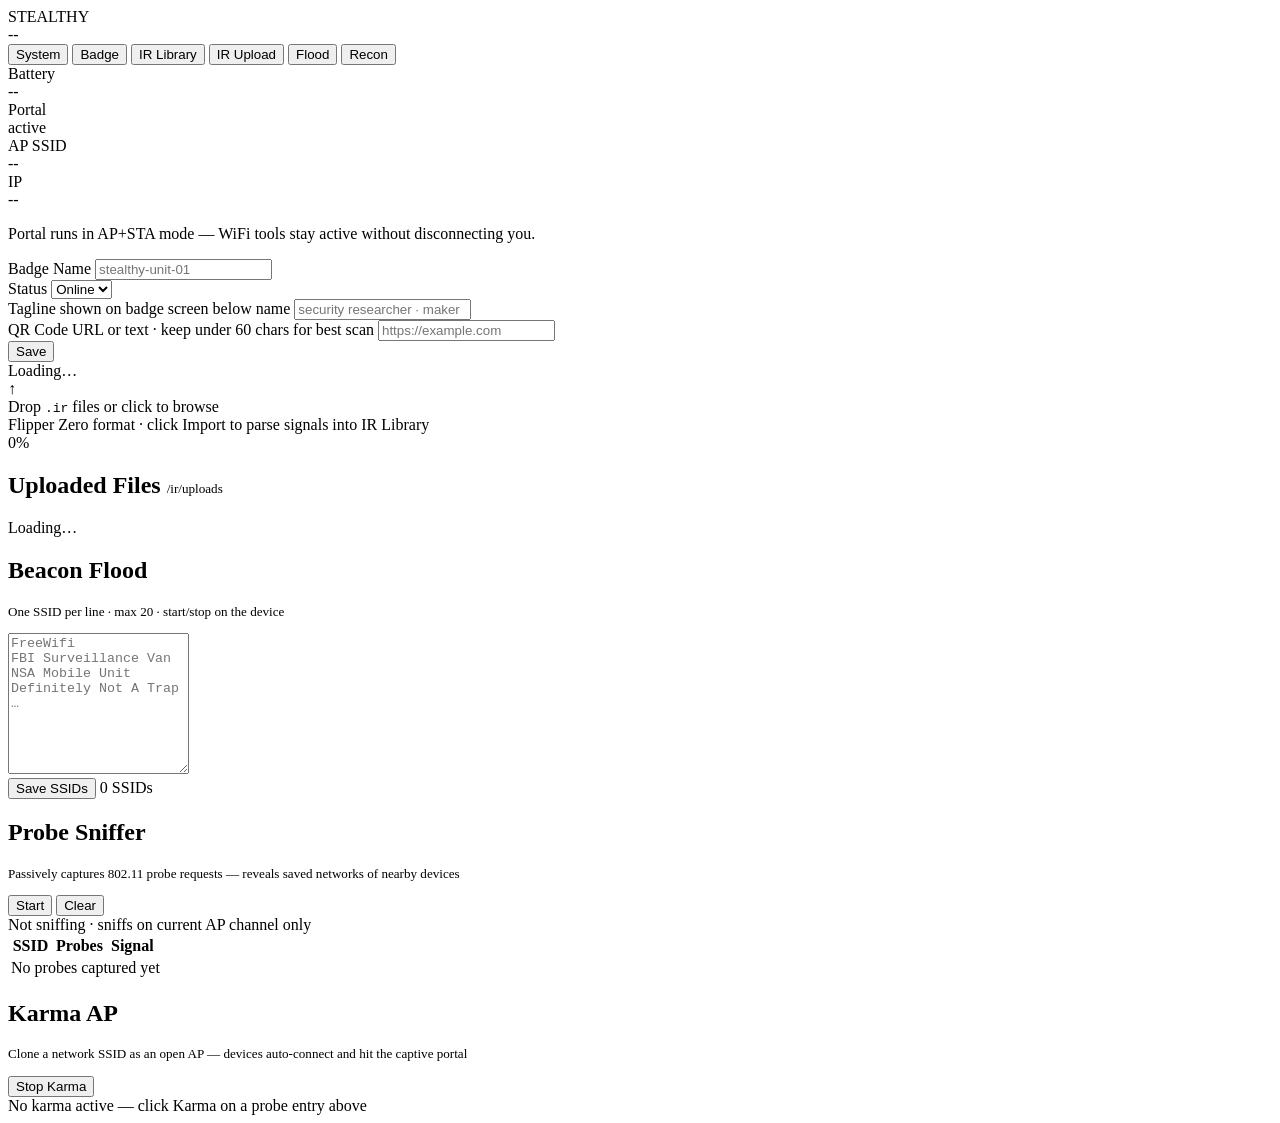
==== data/web/index.html @ 819d3ea0 "feat: WiFi deauth+karma+probe sniffer, redesigned portal, fixed IR importer - WifiDeauth: real frame" ====
<!doctype html>
<html lang="en">
<head>
  <meta charset="utf-8">
  <meta name="viewport" content="width=device-width,initial-scale=1">
  <title>Stealthy</title>
  <link rel="stylesheet" href="/style.css">
</head>
<body>
<div id="toast-container"></div>

<header class="header">
  <span class="brand">STEALTHY</span>
  <div class="header-right">
    <span class="battery-display" id="battery-display">--</span>
    <span class="status-dot"></span>
  </div>
</header>

<nav class="nav" role="tablist">
  <button class="nav-tab active" data-tab="system"    role="tab">System</button>
  <button class="nav-tab"        data-tab="badge"     role="tab">Badge</button>
  <button class="nav-tab"        data-tab="ir-lib"    role="tab">IR Library</button>
  <button class="nav-tab"        data-tab="ir-upload" role="tab">IR Upload</button>
  <button class="nav-tab"        data-tab="flood"     role="tab">Flood</button>
  <button class="nav-tab"        data-tab="recon"     role="tab">Recon</button>
</nav>

<main class="main">

  <!-- ── System ────────────────────────────────────────────── -->
  <div class="pane active" id="pane-system">
    <div class="card-grid">
      <div class="card">
        <div class="card-label">Battery</div>
        <div class="card-value" id="sys-battery">--</div>
      </div>
      <div class="card">
        <div class="card-label">Portal</div>
        <div class="card-value ok" id="sys-status">active</div>
      </div>
      <div class="card">
        <div class="card-label">AP SSID</div>
        <div class="card-value dim" id="sys-ssid">--</div>
      </div>
      <div class="card">
        <div class="card-label">IP</div>
        <div class="card-value dim" id="sys-ip">--</div>
      </div>
    </div>
    <p class="note">Portal runs in AP+STA mode — WiFi tools stay active without disconnecting you.</p>
  </div>

  <!-- ── Badge ─────────────────────────────────────────────── -->
  <div class="pane" id="pane-badge">
    <form id="badge-form" novalidate>
      <div class="form-group">
        <label class="form-label" for="badge-name">Badge Name</label>
        <input id="badge-name" type="text" class="input" maxlength="32"
               autocomplete="off" placeholder="stealthy-unit-01">
      </div>
      <div class="form-group">
        <label class="form-label" for="badge-status">Status</label>
        <select id="badge-status" class="input">
          <option value="Online">Online</option>
          <option value="Busy">Busy</option>
          <option value="Away">Away</option>
          <option value="Offline">Offline</option>
        </select>
      </div>
      <div class="form-group">
        <label class="form-label" for="badge-tagline">
          Tagline <span class="label-hint">shown on badge screen below name</span>
        </label>
        <input id="badge-tagline" type="text" class="input" maxlength="64"
               autocomplete="off" placeholder="security researcher · maker">
      </div>
      <div class="form-group">
        <label class="form-label" for="badge-qr">
          QR Code <span class="label-hint">URL or text · keep under 60 chars for best scan</span>
        </label>
        <input id="badge-qr" type="text" class="input" maxlength="200"
               autocomplete="off" placeholder="https://example.com">
      </div>
      <button type="submit" class="btn btn-primary" id="badge-save-btn">Save</button>
    </form>
  </div>

  <!-- ── IR Library ────────────────────────────────────────── -->
  <div class="pane" id="pane-ir-lib">
    <div class="list" id="ir-list">
      <div class="list-empty">Loading…</div>
    </div>
  </div>

  <!-- ── IR Upload ─────────────────────────────────────────── -->
  <div class="pane" id="pane-ir-upload">
    <div class="drop-zone" id="drop-zone" role="button" tabindex="0"
         aria-label="Drop .ir files or click to browse">
      <div class="drop-icon">↑</div>
      <div class="drop-label">Drop <code>.ir</code> files or click to browse</div>
      <div class="drop-hint">Flipper Zero format · click Import to parse signals into IR Library</div>
      <input type="file" id="upload-input" accept=".ir" multiple hidden>
    </div>
    <div class="progress-wrap hidden" id="upload-progress-wrap">
      <div class="progress-track">
        <div class="progress-bar" id="upload-progress-bar"></div>
      </div>
      <span class="progress-label" id="upload-progress-label">0%</span>
    </div>

    <div class="section-header" style="margin-top:18px">
      <h2 class="section-title">Uploaded Files <span class="text-muted" style="font-weight:400;font-size:.82rem">/ir/uploads</span></h2>
    </div>
    <div class="list" id="upload-list">
      <div class="list-empty">Loading…</div>
    </div>
  </div>

  <!-- ── Flood ─────────────────────────────────────────────── -->
  <div class="pane" id="pane-flood">
    <div class="section-header">
      <div>
        <h2 class="section-title">Beacon Flood</h2>
        <p class="text-muted" style="font-size:.82rem;margin-top:3px">One SSID per line · max 20 · start/stop on the device</p>
      </div>
    </div>
    <textarea id="ssid-textarea" class="input textarea" rows="9"
              placeholder="FreeWifi&#10;FBI Surveillance Van&#10;NSA Mobile Unit&#10;Definitely Not A Trap&#10;…"></textarea>
    <div class="row">
      <button class="btn btn-primary" id="ssid-save-btn">Save SSIDs</button>
      <span class="badge" id="ssid-count-badge">0 SSIDs</span>
    </div>
  </div>

  <!-- ── Recon ─────────────────────────────────────────────── -->
  <div class="pane" id="pane-recon">

    <!-- Probe Sniffer -->
    <div class="section">
      <div class="section-header">
        <div>
          <h2 class="section-title">Probe Sniffer</h2>
          <p class="text-muted" style="font-size:.82rem;margin-top:3px">
            Passively captures 802.11 probe requests — reveals saved networks of nearby devices
          </p>
        </div>
        <div class="row gap-8" style="margin-top:0;flex-wrap:nowrap">
          <button id="sniff-toggle-btn" class="btn btn-primary">Start</button>
          <button id="clear-probes-btn" class="btn">Clear</button>
        </div>
      </div>
      <div id="probe-status" class="status-line">Not sniffing · sniffs on current AP channel only</div>
      <table class="table" id="probe-table">
        <thead>
          <tr>
            <th>SSID</th>
            <th class="text-right">Probes</th>
            <th class="text-right">Signal</th>
            <th></th>
          </tr>
        </thead>
        <tbody id="probe-tbody">
          <tr><td colspan="4" class="table-empty">No probes captured yet</td></tr>
        </tbody>
      </table>
    </div>

    <!-- Karma AP -->
    <div class="section">
      <div class="section-header">
        <div>
          <h2 class="section-title">Karma AP</h2>
          <p class="text-muted" style="font-size:.82rem;margin-top:3px">
            Clone a network SSID as an open AP — devices auto-connect and hit the captive portal
          </p>
        </div>
        <button id="karma-stop-btn" class="btn btn-danger hidden">Stop Karma</button>
      </div>
      <div id="karma-status" class="status-line">No karma active — click Karma on a probe entry above</div>
    </div>

  </div>

</main>
<script src="/app.js"></script>
</body>
</html>
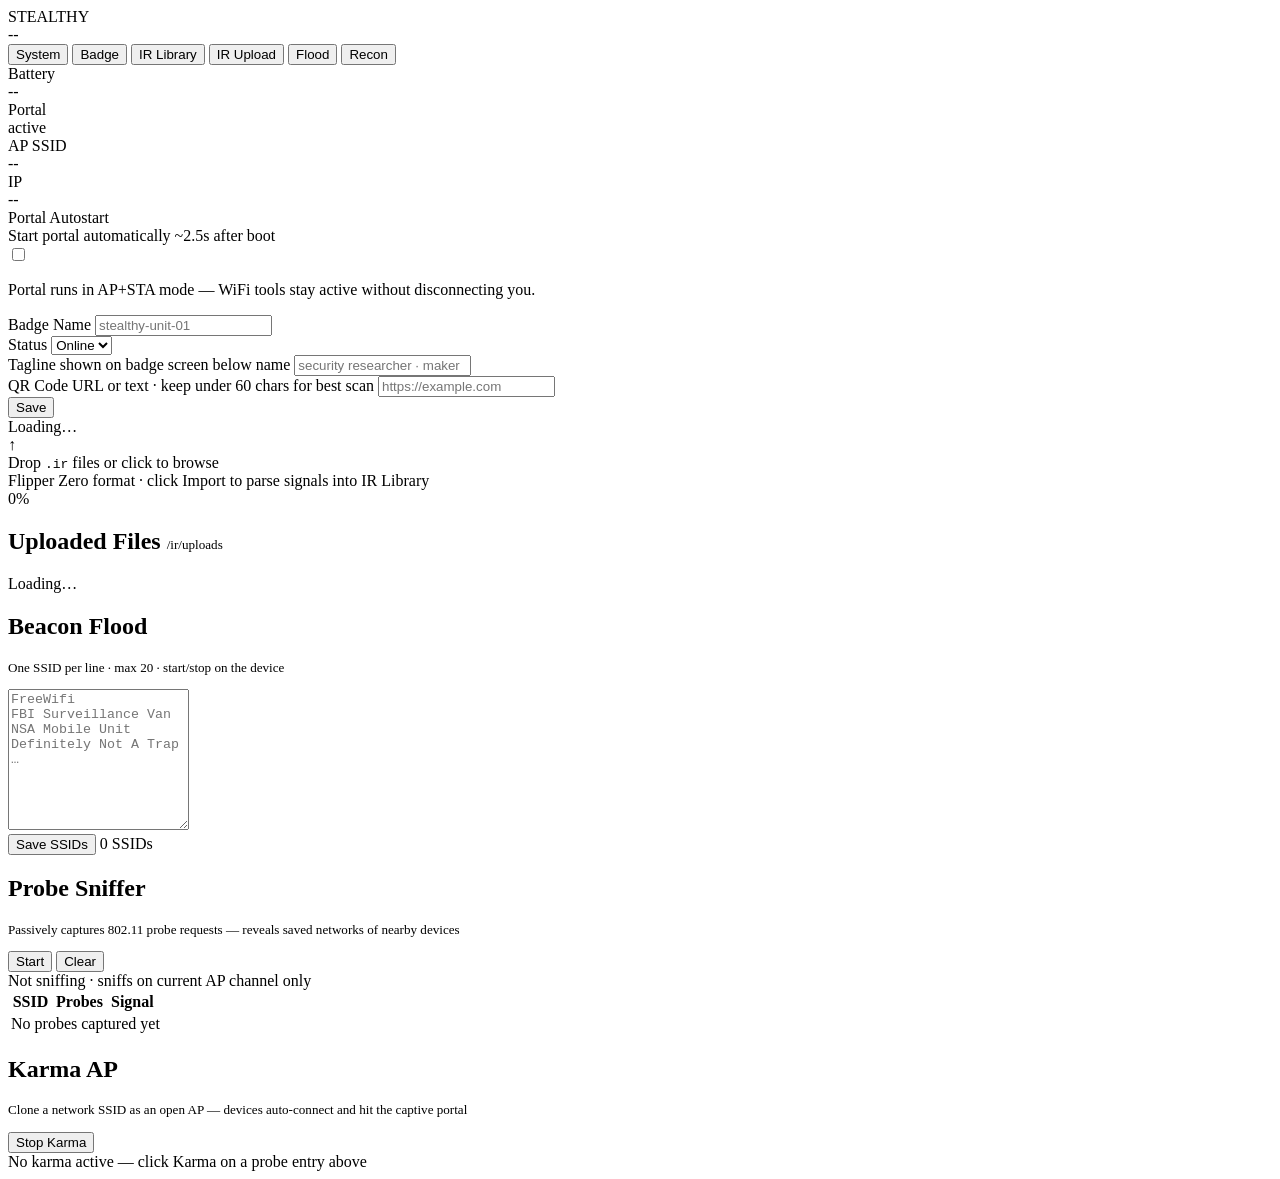
==== commit ec2b37ff: "feat: Implement portal autostart feature, including UI toggle and backend support - Added a toggle s" ====
--- a/data/web/index.html
+++ b/data/web/index.html
@@ -48,6 +48,16 @@
         <div class="card-value dim" id="sys-ip">--</div>
       </div>
     </div>
+    <div class="setting-row">
+      <div class="setting-info">
+        <div class="setting-label">Portal Autostart</div>
+        <div class="setting-hint">Start portal automatically ~2.5s after boot</div>
+      </div>
+      <label class="toggle-switch">
+        <input type="checkbox" id="autostart-toggle">
+        <span class="toggle-track"></span>
+      </label>
+    </div>
     <p class="note">Portal runs in AP+STA mode — WiFi tools stay active without disconnecting you.</p>
   </div>
 
@@ -56,7 +66,7 @@
     <form id="badge-form" novalidate>
       <div class="form-group">
         <label class="form-label" for="badge-name">Badge Name</label>
-        <input id="badge-name" type="text" class="input" maxlength="32"
+        <input id="badge-name" type="text" class="input" maxlength="12"
                autocomplete="off" placeholder="stealthy-unit-01">
       </div>
       <div class="form-group">
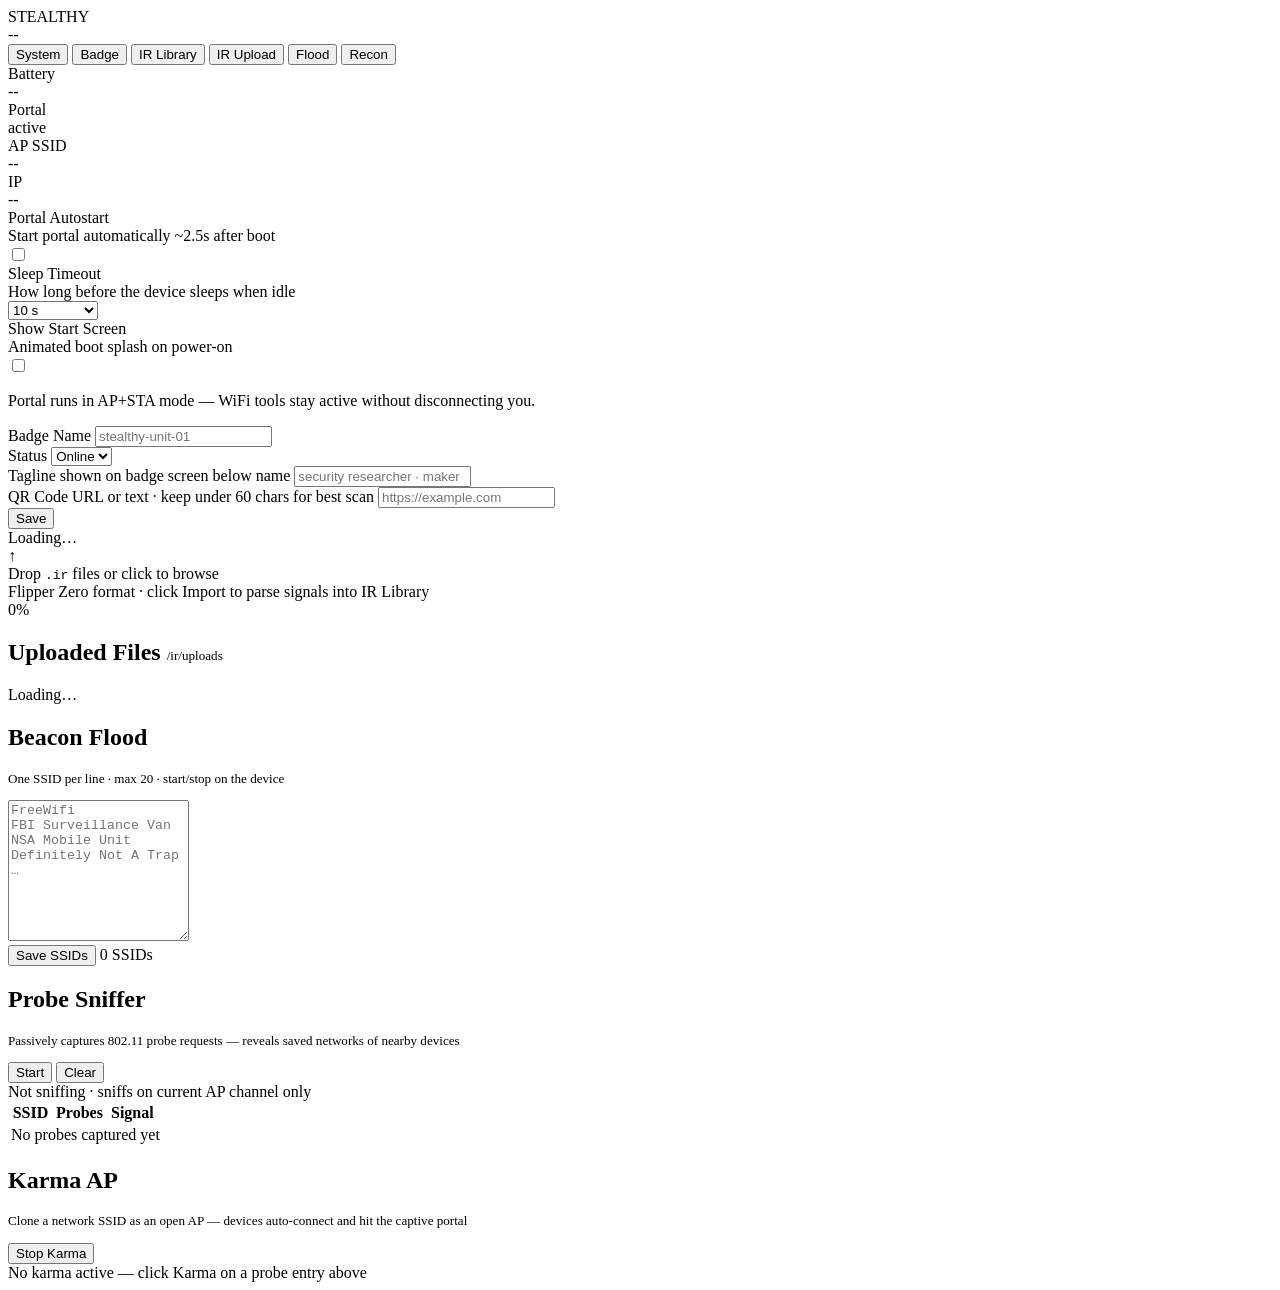
==== commit 92c285ac: "feat: settings persist + apply, auto-create all config files, simplified README - StorageManager: cr" ====
--- a/data/web/index.html
+++ b/data/web/index.html
@@ -55,6 +55,28 @@
       </div>
       <label class="toggle-switch">
         <input type="checkbox" id="autostart-toggle">
+        <span class="toggle-track"></span>
+      </label>
+    </div>
+    <div class="setting-row">
+      <div class="setting-info">
+        <div class="setting-label">Sleep Timeout</div>
+        <div class="setting-hint">How long before the device sleeps when idle</div>
+      </div>
+      <select id="sleep-timeout-select" class="input" style="width:90px">
+        <option value="0">10 s</option>
+        <option value="1">30 s</option>
+        <option value="2">1 min</option>
+        <option value="3">3 min</option>
+      </select>
+    </div>
+    <div class="setting-row">
+      <div class="setting-info">
+        <div class="setting-label">Show Start Screen</div>
+        <div class="setting-hint">Animated boot splash on power-on</div>
+      </div>
+      <label class="toggle-switch">
+        <input type="checkbox" id="start-screen-toggle">
         <span class="toggle-track"></span>
       </label>
     </div>
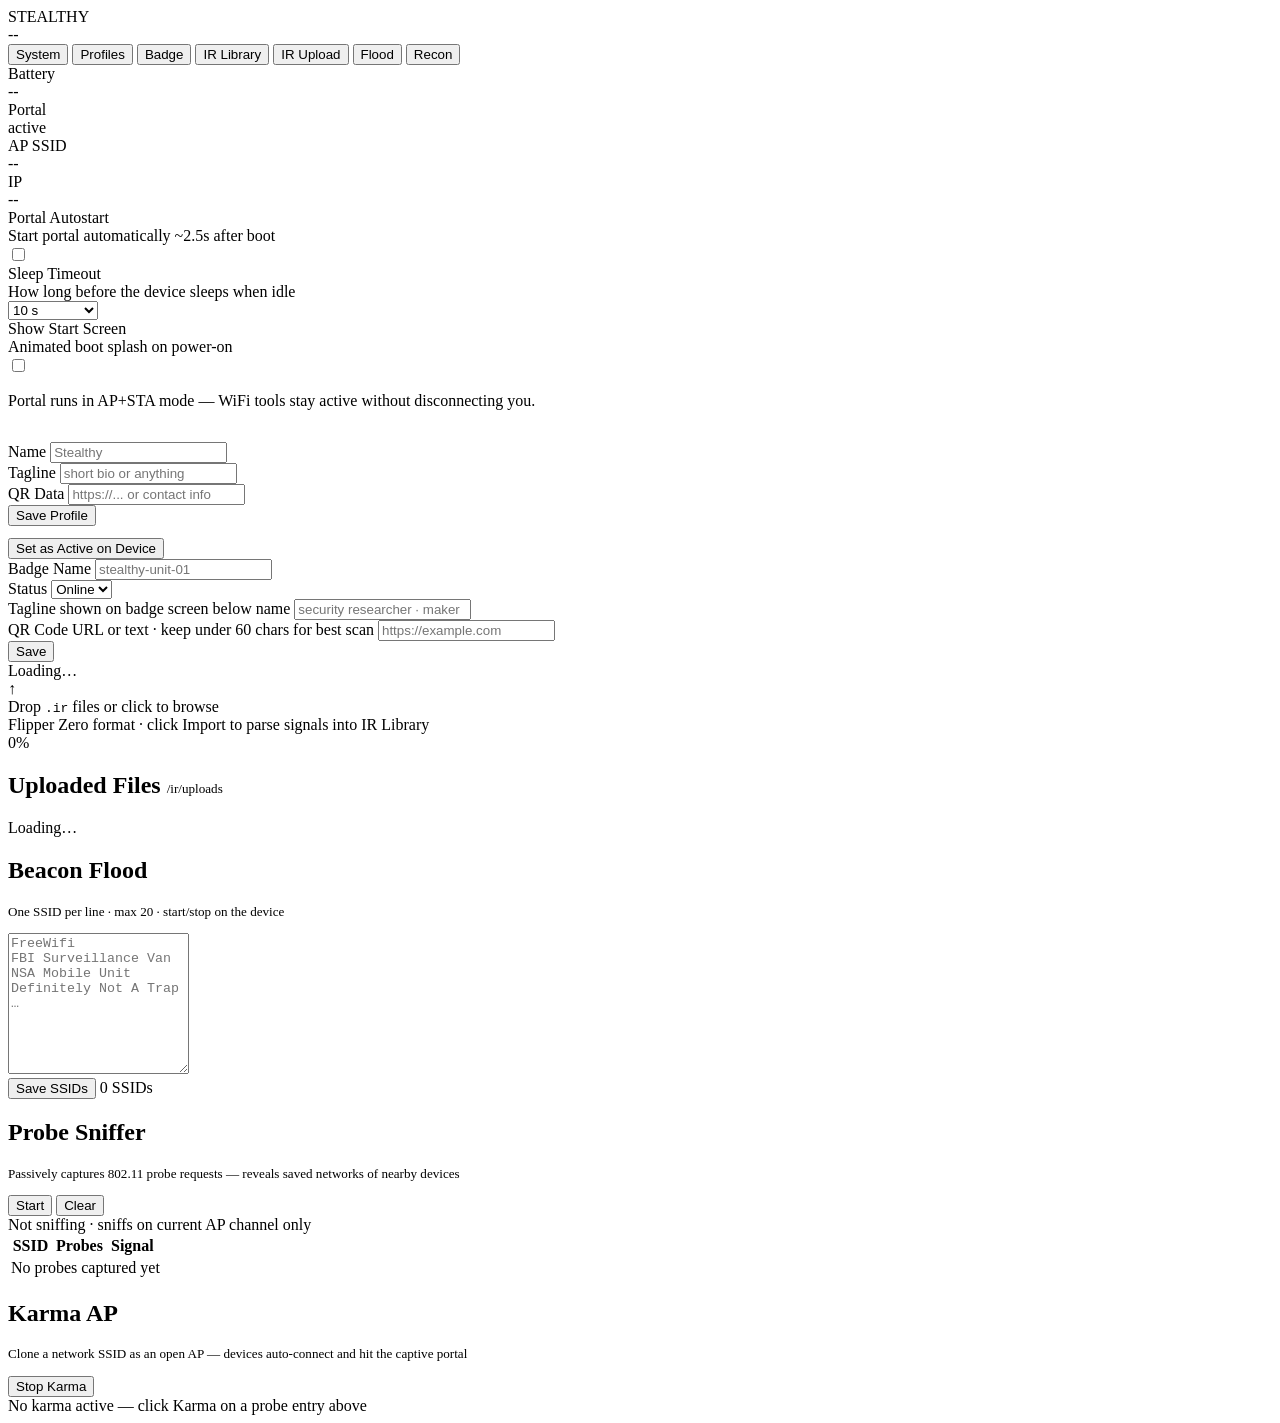
==== commit 9bb93698: "feat: battery low LED warning, 3 badge profiles with scrolling tagline - LedManager: BatteryLow doub" ====
--- a/data/web/index.html
+++ b/data/web/index.html
@@ -19,6 +19,7 @@
 
 <nav class="nav" role="tablist">
   <button class="nav-tab active" data-tab="system"    role="tab">System</button>
+  <button class="nav-tab"        data-tab="profiles"  role="tab">Profiles</button>
   <button class="nav-tab"        data-tab="badge"     role="tab">Badge</button>
   <button class="nav-tab"        data-tab="ir-lib"    role="tab">IR Library</button>
   <button class="nav-tab"        data-tab="ir-upload" role="tab">IR Upload</button>
@@ -81,6 +82,29 @@
       </label>
     </div>
     <p class="note">Portal runs in AP+STA mode — WiFi tools stay active without disconnecting you.</p>
+  </div>
+
+  <!-- ── Profiles ──────────────────────────────────────────── -->
+  <div class="pane" id="pane-profiles">
+    <div id="profile-tabs" style="display:flex;gap:8px;margin-bottom:16px"></div>
+    <form id="profile-form" novalidate>
+      <div class="form-group">
+        <label class="form-label">Name</label>
+        <input id="pf-name" type="text" class="input" maxlength="12" autocomplete="off" placeholder="Stealthy">
+      </div>
+      <div class="form-group">
+        <label class="form-label">Tagline</label>
+        <input id="pf-tagline" type="text" class="input" maxlength="120" autocomplete="off" placeholder="short bio or anything">
+      </div>
+      <div class="form-group">
+        <label class="form-label">QR Data</label>
+        <input id="pf-qr" type="text" class="input" maxlength="200" autocomplete="off" placeholder="https://... or contact info">
+      </div>
+      <button type="submit" class="btn btn-primary">Save Profile</button>
+    </form>
+    <div style="margin-top:12px">
+      <button id="pf-activate-btn" class="btn">Set as Active on Device</button>
+    </div>
   </div>
 
   <!-- ── Badge ─────────────────────────────────────────────── -->
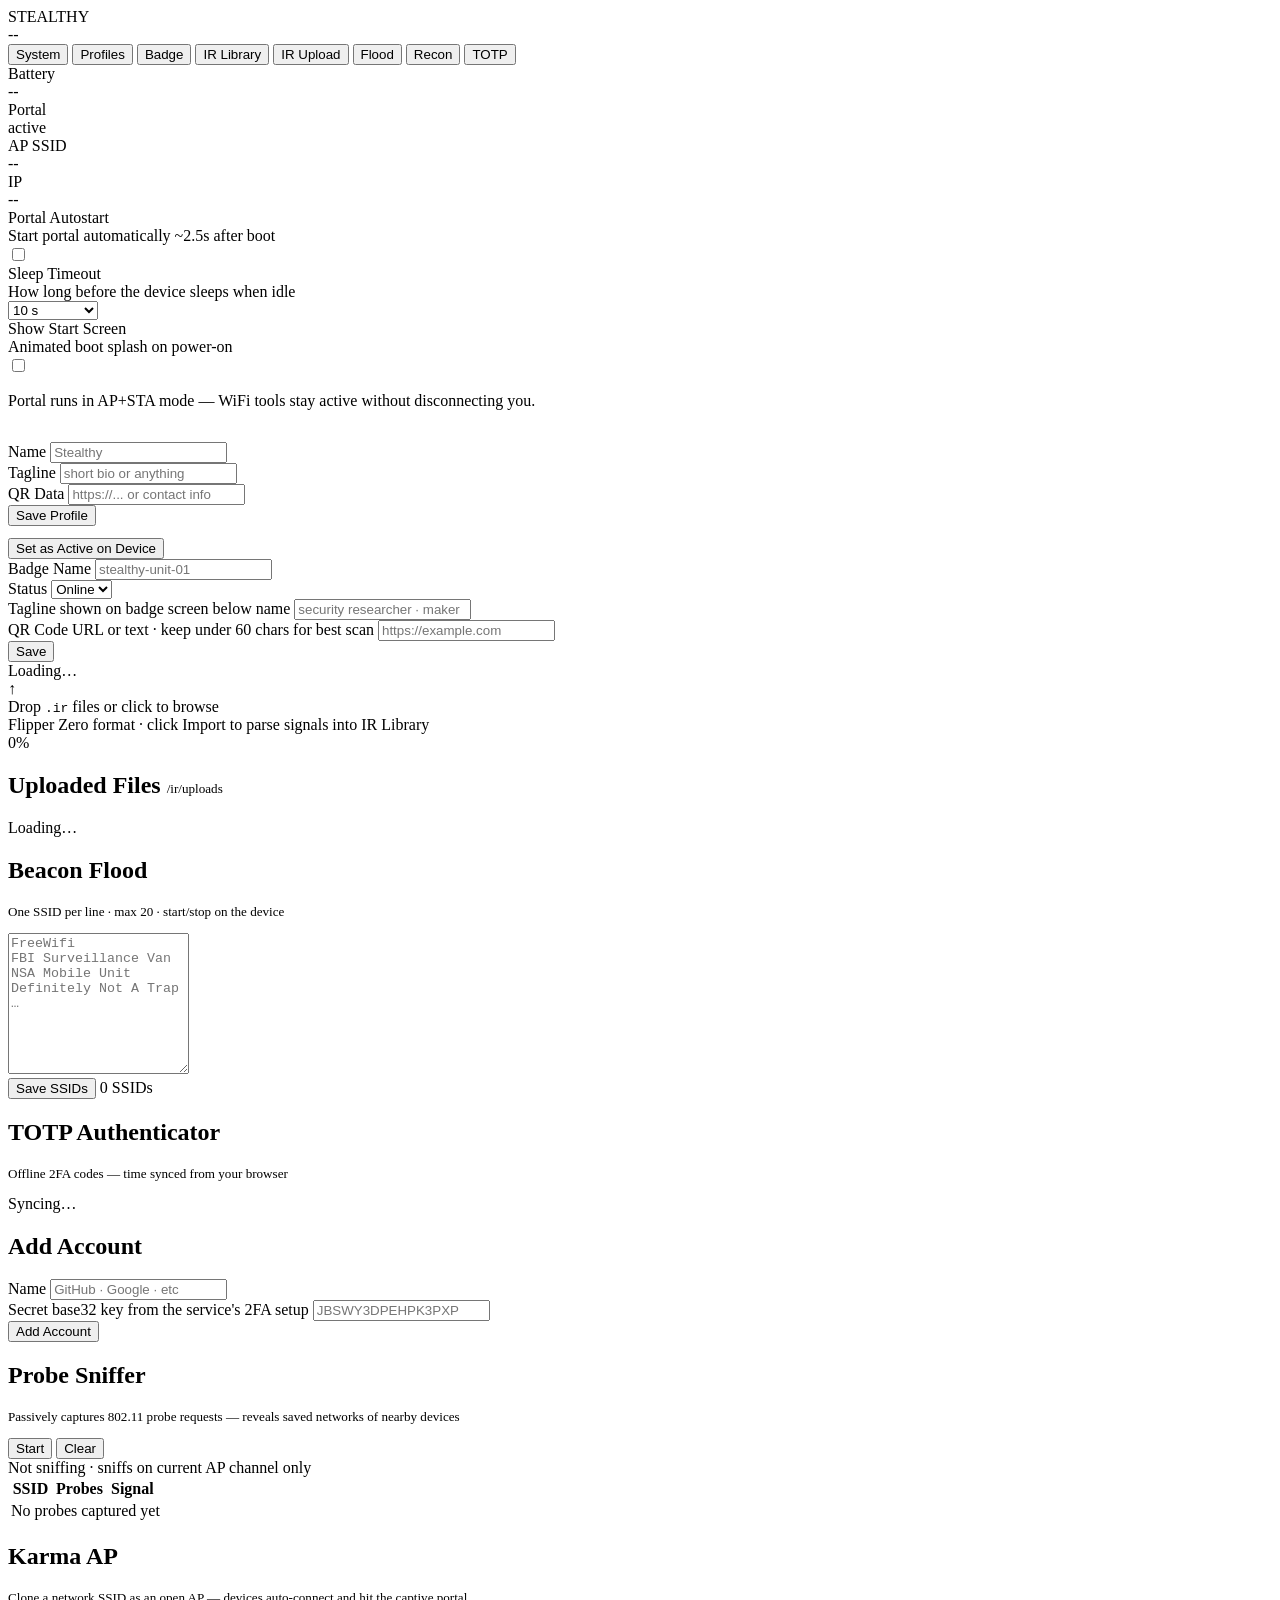
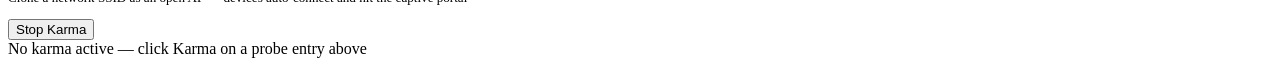
==== commit 96c49aad: "feat: offline TOTP authenticator with e-ink display and portal UI Device: - TotpManager: HMAC-SHA1 v" ====
--- a/data/web/index.html
+++ b/data/web/index.html
@@ -25,6 +25,7 @@
   <button class="nav-tab"        data-tab="ir-upload" role="tab">IR Upload</button>
   <button class="nav-tab"        data-tab="flood"     role="tab">Flood</button>
   <button class="nav-tab"        data-tab="recon"     role="tab">Recon</button>
+  <button class="nav-tab"        data-tab="totp"      role="tab">TOTP</button>
 </nav>
 
 <main class="main">
@@ -69,6 +70,8 @@
         <option value="1">30 s</option>
         <option value="2">1 min</option>
         <option value="3">3 min</option>
+        <option value="4">5 min</option>
+        <option value="5">10 min</option>
       </select>
     </div>
     <div class="setting-row">
@@ -187,6 +190,38 @@
       <button class="btn btn-primary" id="ssid-save-btn">Save SSIDs</button>
       <span class="badge" id="ssid-count-badge">0 SSIDs</span>
     </div>
+  </div>
+
+  <!-- ── TOTP ──────────────────────────────────────────────── -->
+  <div class="pane" id="pane-totp">
+    <div class="section-header">
+      <div>
+        <h2 class="section-title">TOTP Authenticator</h2>
+        <p class="text-muted" style="font-size:.82rem;margin-top:3px">
+          Offline 2FA codes — time synced from your browser
+        </p>
+      </div>
+      <span id="totp-sync-status" class="badge" style="align-self:center">Syncing…</span>
+    </div>
+
+    <div id="totp-accounts-list"></div>
+
+    <div class="section-header" style="margin-top:18px">
+      <h2 class="section-title">Add Account</h2>
+    </div>
+    <div class="form-group">
+      <label class="form-label" for="totp-name">Name</label>
+      <input id="totp-name" type="text" class="input" maxlength="40"
+             autocomplete="off" placeholder="GitHub · Google · etc">
+    </div>
+    <div class="form-group">
+      <label class="form-label" for="totp-secret">
+        Secret <span class="label-hint">base32 key from the service's 2FA setup</span>
+      </label>
+      <input id="totp-secret" type="text" class="input" maxlength="128"
+             autocomplete="off" placeholder="JBSWY3DPEHPK3PXP">
+    </div>
+    <button id="totp-add-btn" class="btn btn-primary">Add Account</button>
   </div>
 
   <!-- ── Recon ─────────────────────────────────────────────── -->
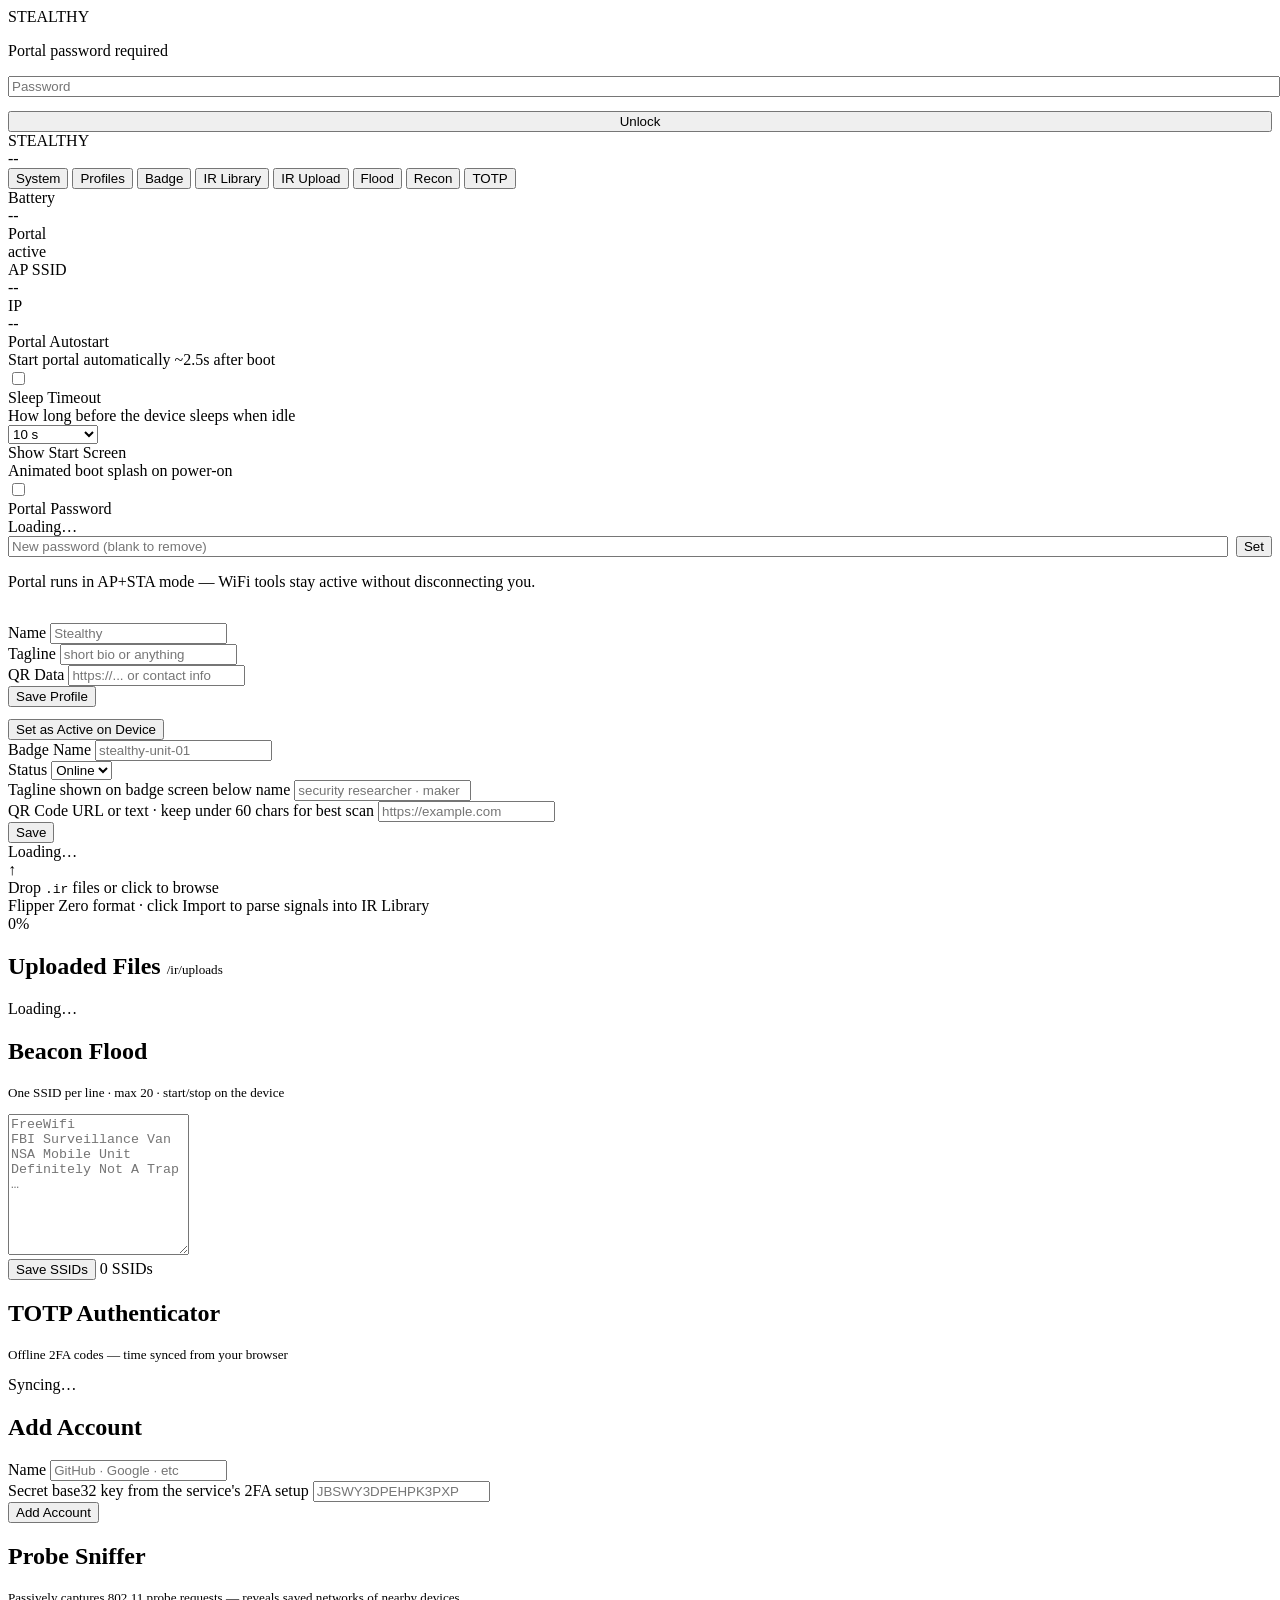
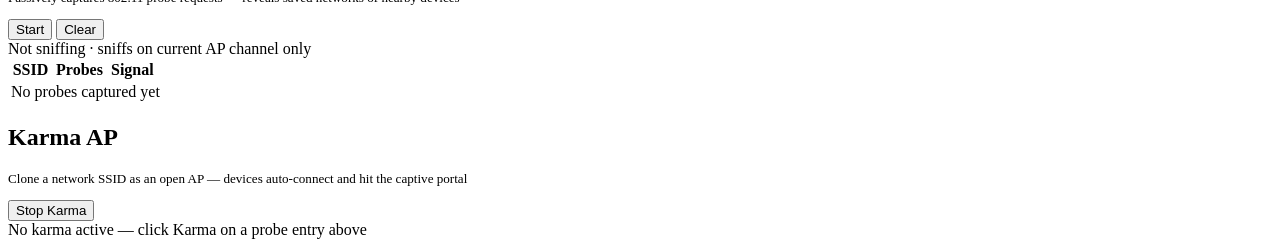
==== commit d2c9b1ba: "feat: password-protect the captive portal SHA-256 hash stored on-device in /config/portal_password.t" ====
--- a/data/web/index.html
+++ b/data/web/index.html
@@ -9,6 +9,19 @@
 <body>
 <div id="toast-container"></div>
 
+<div id="login-overlay" class="login-overlay hidden">
+  <div class="login-card">
+    <div class="login-brand">STEALTHY</div>
+    <p class="login-hint">Portal password required</p>
+    <form id="login-form" novalidate>
+      <input id="login-password" type="password" class="input" placeholder="Password"
+             autocomplete="current-password" style="width:100%;margin-bottom:6px">
+      <div id="login-error" class="login-error"></div>
+      <button id="login-btn" type="submit" class="btn btn-primary" style="width:100%;margin-top:8px">Unlock</button>
+    </form>
+  </div>
+</div>
+
 <header class="header">
   <span class="brand">STEALTHY</span>
   <div class="header-right">
@@ -83,6 +96,17 @@
         <input type="checkbox" id="start-screen-toggle">
         <span class="toggle-track"></span>
       </label>
+    </div>
+    <div class="setting-row" style="align-items:flex-start;flex-direction:column;gap:10px">
+      <div class="setting-info">
+        <div class="setting-label">Portal Password</div>
+        <div class="setting-hint" id="password-hint">Loading…</div>
+      </div>
+      <div style="display:flex;gap:8px;width:100%">
+        <input id="new-password" type="password" class="input" placeholder="New password (blank to remove)"
+               autocomplete="new-password" style="flex:1;min-width:0">
+        <button id="set-password-btn" class="btn">Set</button>
+      </div>
     </div>
     <p class="note">Portal runs in AP+STA mode — WiFi tools stay active without disconnecting you.</p>
   </div>
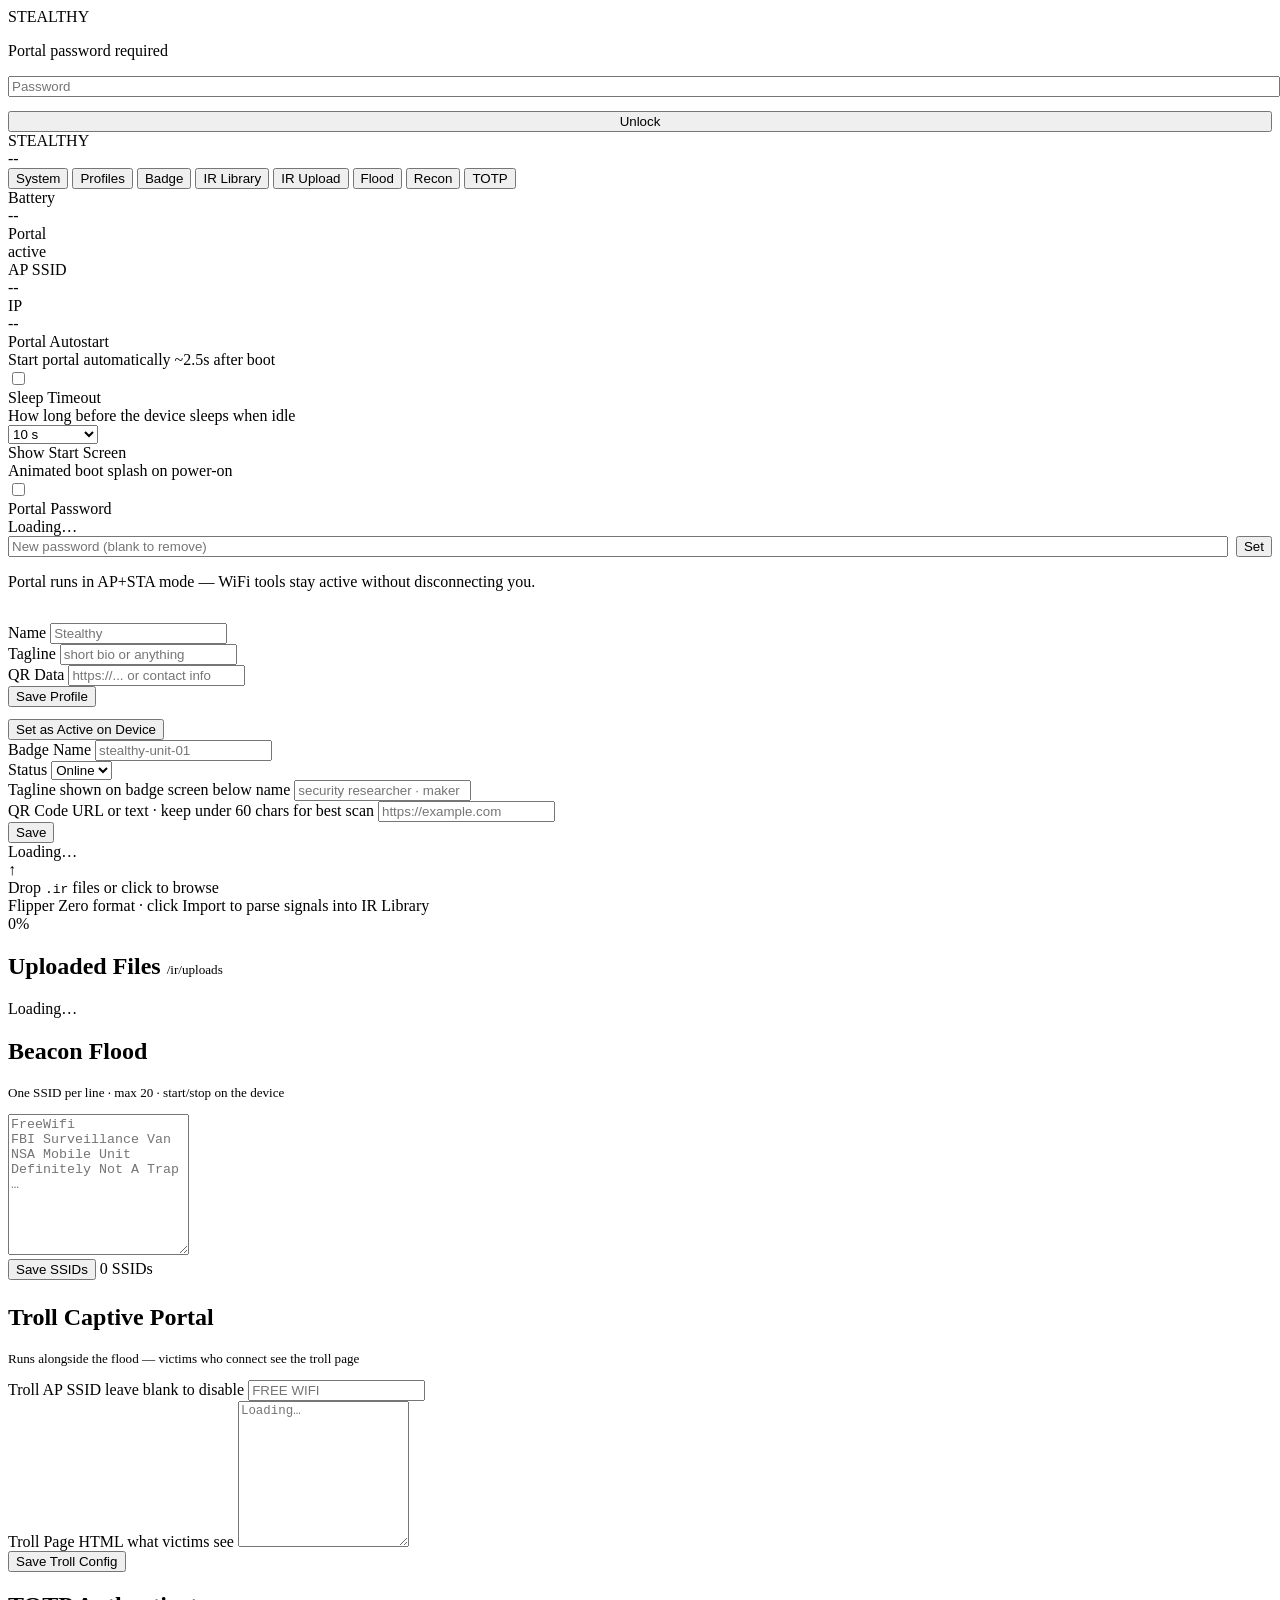
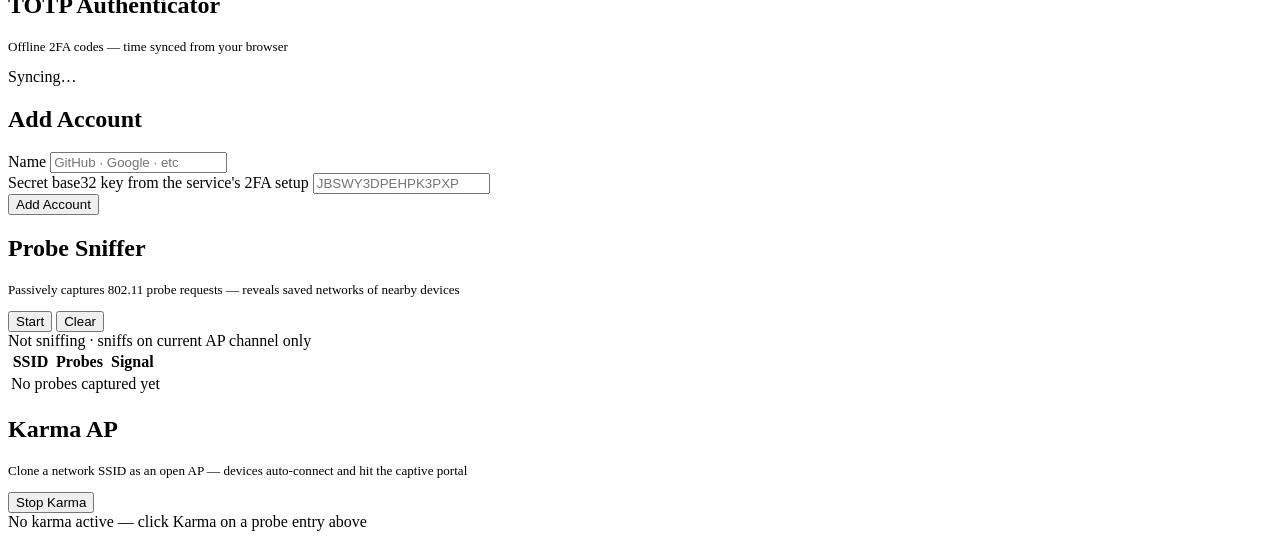
==== commit a0dddb9b: "feat: add Troll Captive Portal functionality - Introduced a new TrollPortal class to handle WiFi pro" ====
--- a/data/web/index.html
+++ b/data/web/index.html
@@ -214,6 +214,26 @@
       <button class="btn btn-primary" id="ssid-save-btn">Save SSIDs</button>
       <span class="badge" id="ssid-count-badge">0 SSIDs</span>
     </div>
+
+    <div class="section-header" style="margin-top:24px">
+      <div>
+        <h2 class="section-title">Troll Captive Portal</h2>
+        <p class="text-muted" style="font-size:.82rem;margin-top:3px">
+          Runs alongside the flood — victims who connect see the troll page
+        </p>
+      </div>
+    </div>
+    <div class="form-group">
+      <label class="form-label">Troll AP SSID <span class="label-hint">leave blank to disable</span></label>
+      <input id="troll-ssid" type="text" class="input" maxlength="32" autocomplete="off"
+             placeholder="FREE WIFI">
+    </div>
+    <div class="form-group">
+      <label class="form-label">Troll Page HTML <span class="label-hint">what victims see</span></label>
+      <textarea id="troll-html" class="input textarea" rows="10"
+                placeholder="Loading…" style="font-family:monospace;font-size:.78rem"></textarea>
+    </div>
+    <button class="btn btn-primary" id="troll-save-btn">Save Troll Config</button>
   </div>
 
   <!-- ── TOTP ──────────────────────────────────────────────── -->
